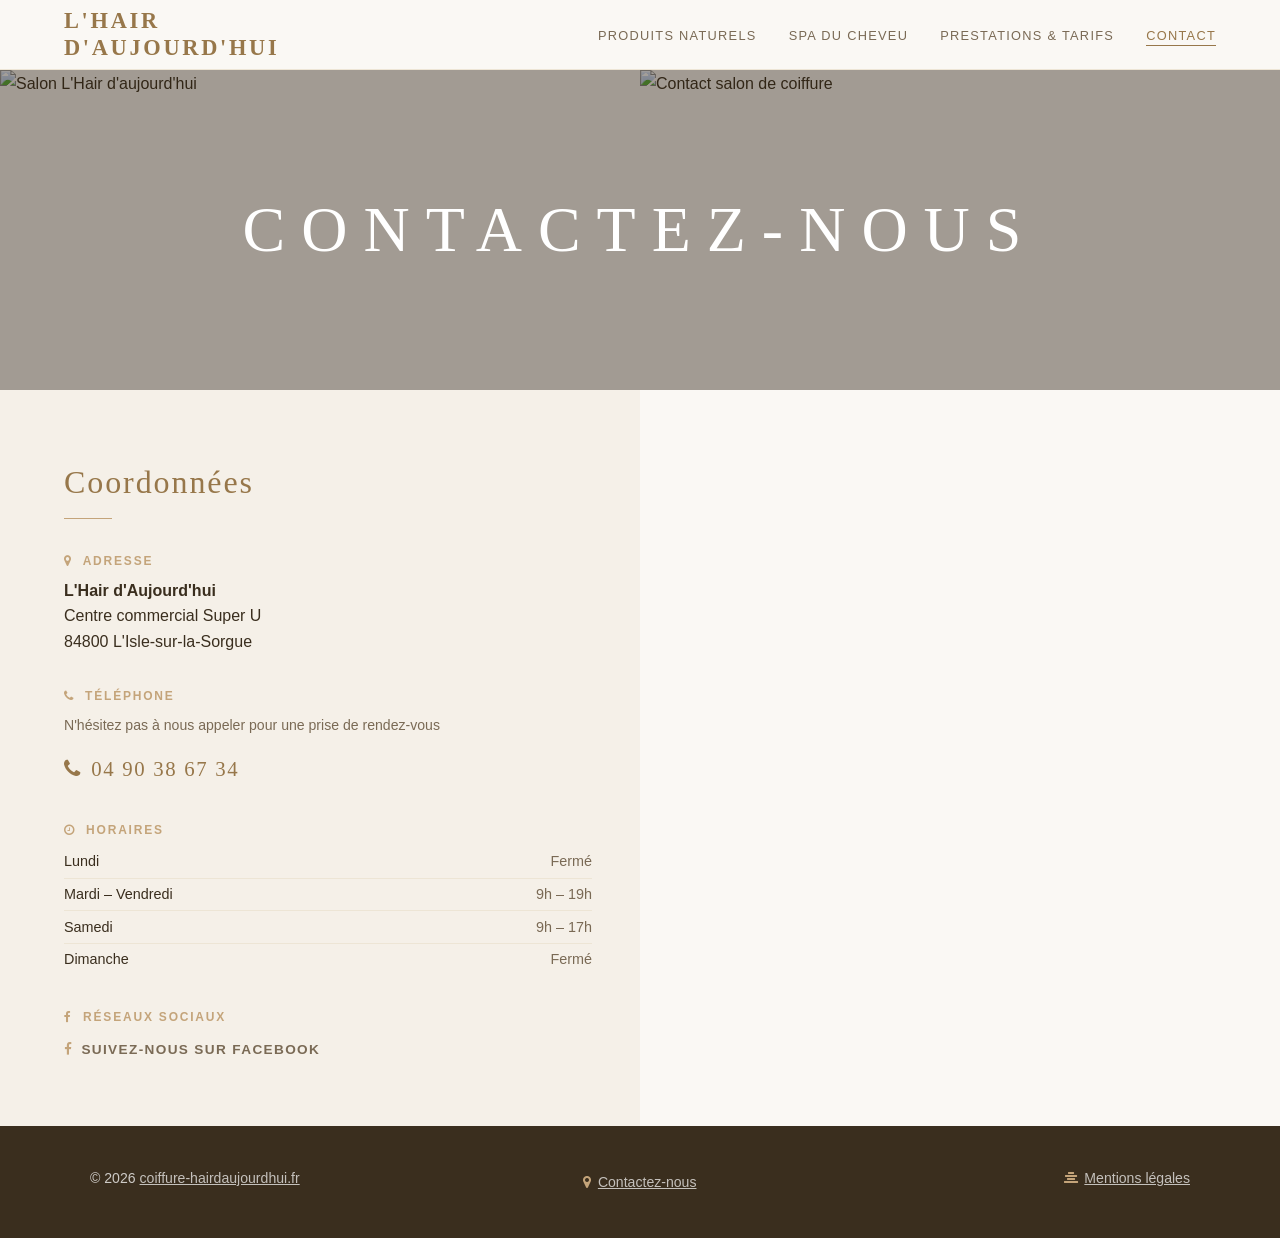
==== contact.html @ 56bfa8cb "Add files via upload" ====
<!doctype html>
<html lang="fr">
<head>
  <meta charset="utf-8">
  <meta name="viewport" content="width=device-width, initial-scale=1.0">
  <title>Contact — L'Hair d'aujourd'hui, Salon de coiffure à L'Isle-sur-la-Sorgue</title>
  <meta name="description" content="Contactez le salon de coiffure L'Hair d'Aujourd'hui à L'Isle-sur-la-Sorgue. Prenez rendez-vous par téléphone au 04 90 38 67 34. Centre commercial Super U, 84800 L'Isle-sur-la-Sorgue.">
  <link rel="icon" type="image/png" href="favicon.png"/>
  <link rel="preconnect" href="https://fonts.googleapis.com">
  <link rel="preconnect" href="https://fonts.gstatic.com" crossorigin>
  <link href="https://fonts.googleapis.com/css2?family=MonteCarlo&display=swap" rel="stylesheet">
  <link rel="stylesheet" href="https://cdnjs.cloudflare.com/ajax/libs/font-awesome/4.7.0/css/font-awesome.min.css">
  <link rel="stylesheet" href="style.css">

  <style>
    *, *::before, *::after { box-sizing: border-box; margin: 0; padding: 0; }

    :root {
      --marron:       #97774a;
      --marron-dark:  #7a5f38;
      --marron-light: #c4a47a;
      --beige:        #f5f0e8;
      --beige-dark:   #ede5d5;
      --cream:        #faf8f4;
      --text:         #3a2e1e;
      --text-light:   #7a6a55;
      --white:        #ffffff;
      --font-head:    'Cormorant Garamond', Georgia, serif;
      --font-body:    'Raleway', sans-serif;
      --nav-h:        70px;
    }

    html { scroll-behavior: smooth; }

    body {
      font-family: var(--font-body);
      font-size: 16px;
      line-height: 1.75;
      color: var(--text);
      background: var(--cream);
    }

    img { display: block; max-width: 100%; height: auto; }
    a   { color: inherit; text-decoration: none; }

    /* ─── HEADER ─────────────────────────────── */
    header {
      position: fixed;
      top: 0; left: 0; right: 0;
      z-index: 100;
      height: var(--nav-h);
      background: rgba(250,248,244,0.97);
      backdrop-filter: blur(6px);
      border-bottom: 1px solid var(--beige-dark);
      display: flex;
      align-items: center;
    }

    .header-inner {
      width: 100%;
      max-width: 1200px;
      margin: 0 auto;
      padding: 0 1.5rem;
      display: flex;
      align-items: center;
      justify-content: space-between;
    }

    .logo {
      font-family: var(--font-head);
      font-size: 1.4rem;
      font-weight: 600;
      letter-spacing: .12em;
      color: var(--marron);
      text-transform: uppercase;
      line-height: 1.2;
    }

    nav ul { list-style: none; display: flex; gap: 2rem; }

    nav a {
      font-size: .8rem;
      font-weight: 500;
      letter-spacing: .1em;
      text-transform: uppercase;
      color: var(--text-light);
      transition: color .2s;
      position: relative;
      padding-bottom: 3px;
    }
    nav a::after {
      content: '';
      position: absolute;
      bottom: 0; left: 0;
      width: 0; height: 1px;
      background: var(--marron);
      transition: width .2s;
    }
    nav a:hover, nav a.active           { color: var(--marron); }
    nav a:hover::after, nav a.active::after { width: 100%; }

    .burger {
      display: none;
      flex-direction: column;
      gap: 5px;
      cursor: pointer;
      padding: 4px;
      background: none;
      border: none;
    }
    .burger span {
      display: block;
      width: 24px; height: 2px;
      background: var(--marron);
      border-radius: 2px;
      transition: transform .3s, opacity .3s;
    }
    .burger.open span:nth-child(1) { transform: translateY(7px) rotate(45deg); }
    .burger.open span:nth-child(2) { opacity: 0; }
    .burger.open span:nth-child(3) { transform: translateY(-7px) rotate(-45deg); }

    .nav-drawer {
      display: none;
      position: fixed;
      top: var(--nav-h); left: 0; right: 0;
      background: var(--cream);
      border-bottom: 1px solid var(--beige-dark);
      z-index: 99;
      padding: 1.5rem;
    }
    .nav-drawer.open { display: block; }
    .nav-drawer ul { flex-direction: column; gap: 0; list-style: none; }
    .nav-drawer li { border-bottom: 1px solid var(--beige-dark); }
    .nav-drawer a { display: block; padding: .9rem 0; font-size: .9rem; color: var(--text); }

    /* ─── PAGE HERO ──────────────────────────── */
    .page-hero { margin-top: var(--nav-h); position: relative; }

    .hero-images { display: grid; grid-template-columns: 1fr 1fr; }

    .hero-images img {
      width: 100%;
      height: 320px;
      object-fit: cover;
    }

    .hero-title {
      position: absolute;
      inset: 0;
      display: flex;
      align-items: center;
      justify-content: center;
      background: rgba(40,28,12,.42);
    }

    .hero-title h1 {
      font-family: var(--font-head);
      font-size: clamp(1.8rem, 5vw, 4rem);
      font-weight: 300;
      letter-spacing: .25em;
      color: var(--white);
      text-align: center;
      text-transform: uppercase;
    }

    /* ─── SECTION CONTACT ────────────────────── */
    .contact-section {
      display: grid;
      grid-template-columns: 1fr 1fr;
      min-height: 60vh;
    }

    /* Colonne infos */
    .contact-infos {
      background: var(--beige);
      padding: 4rem 3rem 4rem 4rem;
      display: flex;
      flex-direction: column;
      justify-content: center;
      gap: 2rem;
    }

    .contact-infos h2 {
      font-family: var(--font-head);
      font-size: 2rem;
      font-weight: 400;
      color: var(--marron);
      letter-spacing: .06em;
      margin-bottom: .5rem;
    }

    .contact-block {
      display: flex;
      flex-direction: column;
      gap: .35rem;
    }

    .contact-block .label {
      font-size: .75rem;
      font-weight: 600;
      letter-spacing: .15em;
      text-transform: uppercase;
      color: var(--marron-light);
    }

    .contact-block .value {
      font-size: 1rem;
      color: var(--text);
      line-height: 1.6;
    }

    .contact-block .value strong {
      font-weight: 600;
    }

    .contact-divider {
      width: 48px;
      height: 1px;
      background: var(--marron-light);
    }

    /* lien téléphone & facebook */
    .cta-tel {
      display: inline-flex;
      align-items: center;
      gap: .6rem;
      font-family: var(--font-head);
      font-size: 1.3rem;
      font-weight: 400;
      color: var(--marron);
      letter-spacing: .08em;
      transition: color .2s;
    }
    .cta-tel:hover { color: var(--marron-dark); }

    .cta-fb {
      display: inline-flex;
      align-items: center;
      gap: .5rem;
      font-size: .85rem;
      font-weight: 600;
      letter-spacing: .1em;
      text-transform: uppercase;
      color: var(--text-light);
      transition: color .2s;
      margin-top: .25rem;
    }
    .cta-fb i { color: var(--marron-light); }
    .cta-fb:hover { color: var(--marron); }

    .horaires-list {
      list-style: none;
      font-size: .9rem;
      color: var(--text-light);
    }
    .horaires-list li {
      display: flex;
      justify-content: space-between;
      gap: 1rem;
      padding: .2rem 0;
      border-bottom: 1px solid var(--beige-dark);
    }
    .horaires-list li:last-child { border-bottom: none; }
    .horaires-list .jour { font-weight: 500; color: var(--text); }

    /* Colonne carte */
    .contact-map {
      position: relative;
      min-height: 400px;
    }

    .contact-map iframe {
      position: absolute;
      inset: 0;
      width: 100%;
      height: 100%;
      border: none;
      filter: grayscale(100%);
      display: block;
    }

    /* ─── FOOTER ─────────────────────────────── */
    footer {
      background: var(--text);
      color: rgba(255,255,255,.75);
      padding: 2.5rem 1.5rem;
    }

    .footer-grid {
      max-width: 1100px;
      margin: 0 auto;
      display: grid;
      grid-template-columns: 1fr 1fr 1fr;
      gap: 2rem;
      align-items: center;
    }

    footer ul { list-style: none; }
    footer li { margin-bottom: .5rem; font-size: .88rem; }
    footer a { color: rgba(255,255,255,.7); transition: color .2s; }
    footer a:hover { color: var(--marron-light); }
    footer i { margin-right: .4rem; color: var(--marron-light); }

    .footer-center { text-align: center; font-size: .88rem; }
    .footer-right  { text-align: right; }

    /* ─── RESPONSIVE ─────────────────────────── */
    @media (max-width: 900px) {
      .contact-section { grid-template-columns: 1fr; }
      .contact-map { min-height: 350px; position: relative; }
      .contact-map iframe { position: absolute; }
      .contact-infos { padding: 3rem 2rem; }
      .footer-grid { grid-template-columns: 1fr; text-align: center; }
      .footer-right { text-align: center; }
    }

    @media (max-width: 680px) {
      nav { display: none; }
      .burger { display: flex; }
      .logo { font-size: 1.1rem; }
      .hero-images { grid-template-columns: 1fr; }
      .hero-images img { height: 180px; }
      .hero-title h1 { font-size: 1.8rem; letter-spacing: .12em; }
      .contact-infos { padding: 2.5rem 1.5rem; }
    }
  </style>
</head>

<body>

  <!-- HEADER -->
  <header>
    <div class="header-inner">
       <a href="https://coiffure-hairdaujourdhui.fr" class="logo">L'Hair<br>d'Aujourd'hui</a>
		  <!--<i class="fa fa-phone"></i><font size="5" color="brown"><strong>04 90 38 67 34</strong></font>-->

      <nav id="mainNav">
        <ul>
          <!--<li><a href="index.html">Le salon</a></li>-->
          <li><a href="produits-naturels.html">Produits naturels</a></li>
          <li><a href="spa-cheveu.html">Spa du cheveu</a></li>
          <li><a href="tarifs.html">Prestations &amp; tarifs</a></li>
          <li><a href="contact.html" class="active">Contact</a></li>
        </ul>
      </nav>
      <button class="burger" id="burger" aria-label="Menu" aria-expanded="false">
        <span></span><span></span><span></span>
      </button>
    </div>
  </header>

  <!-- MOBILE DRAWER -->
  <div class="nav-drawer" id="drawer">
    <ul>
      <li><a href="index.html">Le salon</a></li>
      <li><a href="produits-naturels.html">Produits naturels</a></li>
      <li><a href="spa-cheveu.html">Spa du cheveu</a></li>
      <li><a href="tarifs.html">Prestations &amp; tarifs</a></li>
      <li><a href="contact.html">Contact</a></li>
    </ul>
  </div>

  <!-- PAGE HERO -->
  <div class="page-hero">
    <div class="hero-images">
      <img src="https://res.cloudinary.com/ddpeetkek/image/upload/v1779801971/contact-coiffeur-isle-sorgue-1.jpg" alt="Salon L'Hair d'aujourd'hui">
      <img src="https://res.cloudinary.com/ddpeetkek/image/upload/v1779801972/contact-coiffeur-isle-sorgue-2.jpg" alt="Contact salon de coiffure">
    </div>
    <div class="hero-title">
      <h1>Contactez-nous</h1>
    </div>
  </div>

  <!-- SECTION CONTACT -->
  <section class="contact-section">

    <!-- INFOS -->
    <div class="contact-infos">
      <div>
        <h2>Coordonnées</h2>
        <div class="contact-divider"></div>
      </div>

      <div class="contact-block">
        <span class="label"><i class="fa fa-map-marker"></i> &nbsp;Adresse</span>
        <span class="value">
          <strong>L'Hair d'Aujourd'hui</strong><br>
          Centre commercial Super U<br>
          84800 L'Isle-sur-la-Sorgue
        </span>
      </div>

      <div class="contact-block">
        <span class="label"><i class="fa fa-phone"></i> &nbsp;Téléphone</span>
        <p style="font-size:.88rem;color:var(--text-light);margin-bottom:.5rem;">N'hésitez pas à nous appeler pour une prise de rendez-vous</p>
        <a href="tel:+33490386734" class="cta-tel">
          <i class="fa fa-phone"></i> 04 90 38 67 34
        </a>
      </div>

      <div class="contact-block">
        <span class="label"><i class="fa fa-clock-o"></i> &nbsp;Horaires</span>
        <ul class="horaires-list">
          <li><span class="jour">Lundi</span><span>Fermé</span></li>
          <li><span class="jour">Mardi – Vendredi</span><span>9h – 19h</span></li>
          <li><span class="jour">Samedi</span><span>9h – 17h</span></li>
          <li><span class="jour">Dimanche</span><span>Fermé</span></li>
        </ul>
      </div>

      <div class="contact-block">
        <span class="label"><i class="fa fa-facebook"></i> &nbsp;Réseaux sociaux</span>
        <a href="https://www.facebook.com/lhairdaujourdhui/" target="_blank" rel="noopener" class="cta-fb">
          <i class="fa fa-facebook"></i> Suivez-nous sur Facebook
        </a>
      </div>
    </div>

    <!-- CARTE -->
    <div class="contact-map">
      <iframe
        src="https://www.google.com/maps/embed?pb=!1m18!1m12!1m3!1d2399.8044490026195!2d5.062547523631445!3d43.92389266453274!2m3!1f0!2f0!3f0!3m2!1i1024!2i768!4f13.1!3m3!1m2!1s0x12ca0a0ea7ce6973%3A0x28b5910832c9892b!2sSuper+U+et+drive!5e0!3m2!1sfr!2sfr!4v1491298060192"
        allowfullscreen
        loading="lazy"
        referrerpolicy="no-referrer-when-downgrade"
        title="Localisation du salon L'Hair d'Aujourd'hui">
      </iframe>
    </div>

  </section>

  <!-- FOOTER -->
   <footer>
    <div class="footer-grid">
      <ul>
        
        <li>&copy; 2026 <a href="https://coiffure-hairdaujourdhui.fr"><u>coiffure-hairdaujourdhui.fr</u></a></li>
      </ul>
      <div class="footer-center">
        
        <p><i class="fa fa-map-marker"></i><a href="contact.html"><u>Contactez-nous</u></a></p>
      </div>
      <div class="footer-right">
        <ul>
          <li><i class="fa fa-align-center"></i><a href="mentions.html"><u>Mentions légales</u></a></li>
          
        </ul>
		
      </div>
    </div>
  </footer>

  <script>
    const burger = document.getElementById('burger');
    const drawer = document.getElementById('drawer');
    burger.addEventListener('click', () => {
      const open = drawer.classList.toggle('open');
      burger.classList.toggle('open', open);
      burger.setAttribute('aria-expanded', open);
    });
    drawer.querySelectorAll('a').forEach(a => a.addEventListener('click', () => {
      drawer.classList.remove('open');
      burger.classList.remove('open');
      burger.setAttribute('aria-expanded', false);
    }));
  </script>

</body>
</html>
---- style.css ----
*, *::before, *::after { box-sizing: border-box; margin: 0; padding: 0; }

    :root {
      --marron:       #97774a;
      --marron-dark:  #7a5f38;
      --marron-light: #c4a47a;
      --beige:        #f5f0e8;
      --beige-dark:   #ede5d5;
      --cream:        #faf8f4;
      --text:         #3a2e1e;
      --text-light:   #7a6a55;
      --white:        #ffffff;
      --font-head:    'Cormorant Garamond', Georgia, serif;
      --font-body:    'Raleway', sans-serif;
      --nav-h:        70px;
    }

    html { scroll-behavior: smooth; }

    body {
      font-family: var(--font-body);
      font-size: 16px;
      line-height: 1.75;
      color: var(--text);
      background: var(--cream);
    }

    img { display: block; max-width: 100%; height: auto; }
    a   { color: inherit; text-decoration: none; }

    /* ─── HEADER ─────────────────────────────── */
    header {
      position: fixed;
      top: 0; left: 0; right: 0;
      z-index: 100;
      height: var(--nav-h);
      background: rgba(250,248,244,0.97);
      backdrop-filter: blur(6px);
      border-bottom: 1px solid var(--beige-dark);
      display: flex;
      align-items: center;
    }

    .header-inner {
      width: 100%;
      max-width: 1200px;
      margin: 0 auto;
      padding: 0 1.5rem;
      display: flex;
      align-items: center;
      justify-content: space-between;
    }
h3 {
	font-family: 'MonteCarlo', cursive;
	color: #000;
	font-size: 3em;
	font-weight: 100;
}
    .logo {
      font-family: var(--font-head);
      font-size: 1.4rem;
      font-weight: 600;
      letter-spacing: .12em;
      color: var(--marron);
      text-transform: uppercase;
      line-height: 1.2;
    }

    nav ul {
      list-style: none;
      display: flex;
      gap: 2rem;
    }

    nav a {
      font-size: .8rem;
      font-weight: 500;
      letter-spacing: .1em;
      text-transform: uppercase;
      color: var(--text-light);
      transition: color .2s;
      position: relative;
      padding-bottom: 3px;
    }

    nav a::after {
      content: '';
      position: absolute;
      bottom: 0; left: 0;
      width: 0; height: 1px;
      background: var(--marron);
      transition: width .2s;
    }

    nav a:hover { color: var(--marron); }
    nav a:hover::after { width: 100%; }

    /* hamburger */
    .burger {
      display: none;
      flex-direction: column;
      gap: 5px;
      cursor: pointer;
      padding: 4px;
      background: none;
      border: none;
    }
    .burger span {
      display: block;
      width: 24px; height: 2px;
      background: var(--marron);
      border-radius: 2px;
      transition: transform .3s, opacity .3s;
    }
    .burger.open span:nth-child(1) { transform: translateY(7px) rotate(45deg); }
    .burger.open span:nth-child(2) { opacity: 0; }
    .burger.open span:nth-child(3) { transform: translateY(-7px) rotate(-45deg); }

    /* mobile nav drawer */
    .nav-drawer {
      display: none;
      position: fixed;
      top: var(--nav-h); left: 0; right: 0;
      background: var(--cream);
      border-bottom: 1px solid var(--beige-dark);
      z-index: 99;
      padding: 1.5rem;
    }
    .nav-drawer.open { display: block; }
    .nav-drawer ul { flex-direction: column; gap: 0; }
    .nav-drawer li { border-bottom: 1px solid var(--beige-dark); }
    .nav-drawer a {
      display: block;
      padding: .9rem 0;
      font-size: .9rem;
      color: var(--text);
    }

    /* ─── CAROUSEL ───────────────────────────── */
    .carousel-section {
  margin-top: var(--nav-h);
  position: relative;
  height: calc(100vh - var(--nav-h));
  min-height: 420px;
  overflow: hidden;
}

/* Tablette */
@media (max-width: 900px) {
  .carousel-section {
    height: 60vw;
    min-height: 320px;
  }
}

/* Mobile */
@media (max-width: 680px) {
  .carousel-section {
    height: 70vw;
    min-height: 260px;
  }
  .slide-content h1 {
    font-size: 2rem;
  }
  .slide-content h2 {
    font-size: .65rem;
    letter-spacing: .2em;
  }
}

/* Très petit écran */
@media (max-width: 380px) {
  .carousel-section {
    height: 80vw;
    min-height: 220px;
  }
  }

    .slide {
      position: absolute;
      inset: 0;
      display: flex;
      flex-direction: column;
      align-items: center;
      justify-content: center;
      opacity: 0;
      transition: opacity 1s ease;
      background-size: cover;
      background-position: center;
    }
    .slide.active { opacity: 1; }

    .slide::before {
      content: '';
      position: absolute;
      inset: 0;
      background: rgba(40,28,12,.38);
    }

    .slide-content {
      position: relative;
      text-align: center;
      color: var(--white);
      padding: 2rem;
    }

    .slide-content h1 {
      font-family: var(--font-head);
      font-size: clamp(2.8rem, 8vw, 6rem);
      font-weight: 300;
      letter-spacing: .15em;
      line-height: 1.1;
      margin-bottom: .6rem;
    }

    .slide-content h2 {
      font-family: var(--font-body);
      font-size: clamp(.75rem, 2vw, 1rem);
      font-weight: 400;
      letter-spacing: .35em;
      text-transform: uppercase;
      opacity: .88;
    }

     .slide.pict-1 { background-image: url('https://res.cloudinary.com/ddpeetkek/image/upload/v1779802260/salon-coiffure-hairdaujourdhui-isle-sur-sorgue.jpg'); }
    .slide.pict-2 { background-image: url('https://res.cloudinary.com/ddpeetkek/image/upload/v1779802675/coiffeur-hairdaujourdhui-isle-sur-la-sorgue.jpg'); }
    .slide.pict-3 { background-image: url('https://res.cloudinary.com/ddpeetkek/image/upload/v1779802849/coiffeur-hairdaujourdhui-isle-sorgue-home3.jpg'); }
    .slide.pict-4 { background-image: url('https://res.cloudinary.com/ddpeetkek/image/upload/v1779802932/coiffeur-hairdaujourdhui-isle-sorgue-home1.jpg'); }

    .carousel-dots {
      position: absolute;
      bottom: 1.5rem;
      left: 50%;
      transform: translateX(-50%);
      display: flex;
      gap: 8px;
      z-index: 2;
    }
    .dot {
      width: 8px; height: 8px;
      border-radius: 50%;
      background: rgba(255,255,255,.45);
      cursor: pointer;
      border: none;
      transition: background .3s, transform .3s;
    }
    .dot.active {
      background: var(--white);
      transform: scale(1.3);
    }

    .arrow-down {
      position: absolute;
      bottom: 2rem;
      right: 2rem;
      z-index: 2;
      color: rgba(255,255,255,.7);
      font-size: 1.6rem;
      animation: bounce 1.8s infinite;
    }
    @keyframes bounce {
      0%, 100% { transform: translateY(0); }
      50%       { transform: translateY(8px); }
    }

    /* ─── PRESENTATION ───────────────────────── */
    .bg-beige { background: var(--beige); }

    .section-pres {
      padding: 5rem 1.5rem;
      max-width: 1100px;
      margin: 0 auto;
    }

    .pres-grid {
      display: grid;
      grid-template-columns: 1fr 1fr;
      gap: 4rem;
    }

    .pres-col h3 {
      <!--font-family: var(--font-head);-->
	  font-family: 'MonteCarlo', cursive;
      font-size: 2.5rem;
      font-weight: 400;
      color: var(--marron);
      text-align: center;
      margin-bottom: 1.25rem;
      letter-spacing: .03em;
    }

    .pres-col img {
      width: 100%;
      aspect-ratio: 4/3;
      object-fit: cover;
      border: 4px solid var(--white);
      outline: 1px solid var(--marron-light);
      margin-bottom: 1.25rem;
    }

    .pres-col p {
      color: var(--text-light);
      font-size: .93rem;
      text-align: justify;
      margin-bottom: .75rem;
    }

    .divider {
      width: 100%;
      height: 1px;
      background: var(--marron-light);
      border: none;
      margin: 1.5rem 0;
    }

    .bandeau {
      display: block;
      text-align: center;
      font-size: 1.5rem;
      color: var(--marron-light);
    }

    /* ─── IMAGE GRID ─────────────────────────── */
    .photo-grid {
      display: grid;
      grid-template-columns: repeat(4, 1fr);
    }

    .photo-grid img {
      width: 100%;
      aspect-ratio: 1;
      object-fit: cover;
      display: block;
      transition: transform .4s;
    }
    .photo-grid div:hover img { transform: scale(1.04); }
    .photo-grid div { overflow: hidden; }

    /* ─── BANNER ─────────────────────────────── */
    .bg-marron {
      background: var(--marron-dark);
      color: var(--white);
      text-align: center;
      padding: 3.5rem 1.5rem;
    }

    .bg-marron h3 {
      <!--font-family: var(--font-head);-->
	  font-family: 'MonteCarlo', cursive;
      font-size: clamp(1.5rem, 3vw, 2.3rem);
      font-weight: 300;
      letter-spacing: .06em;
      line-height: 1.65;
      max-width: 700px;
      margin: 0 auto;
    }

    /* ─── FOOTER ─────────────────────────────── */
    footer {
      background: var(--text);
      color: rgba(255,255,255,.75);
      padding: 2.5rem 1.5rem;
    }

    .footer-grid {
      max-width: 1100px;
      margin: 0 auto;
      display: grid;
      grid-template-columns: 1fr 1fr 1fr;
      gap: 2rem;
      align-items: center;
    }

    footer ul { list-style: none; }
    footer li { margin-bottom: .5rem; font-size: .88rem; }
    footer a { color: rgba(255,255,255,.7); transition: color .2s; }
    footer a:hover { color: var(--marron-light); }
    footer i { margin-right: .4rem; color: var(--marron-light); }

    .footer-center { text-align: center; font-size: .88rem; }
    .footer-right  { text-align: right; }

    /* ─── RESPONSIVE ─────────────────────────── */
    @media (max-width: 900px) {
      .pres-grid { grid-template-columns: 1fr; gap: 3rem; }
      .photo-grid { grid-template-columns: repeat(2, 1fr); }
      .footer-grid { grid-template-columns: 1fr; text-align: center; }
      .footer-right { text-align: center; }
    }

    @media (max-width: 680px) {
      nav { display: none; }
      .burger { display: flex; }
      .logo { font-size: 1.1rem; }
      .slide-content h1 { font-size: 2.4rem; }
      .photo-grid { grid-template-columns: 1fr 1fr; }
    }

    @media (max-width: 420px) {
      .photo-grid { grid-template-columns: 1fr; }
    }
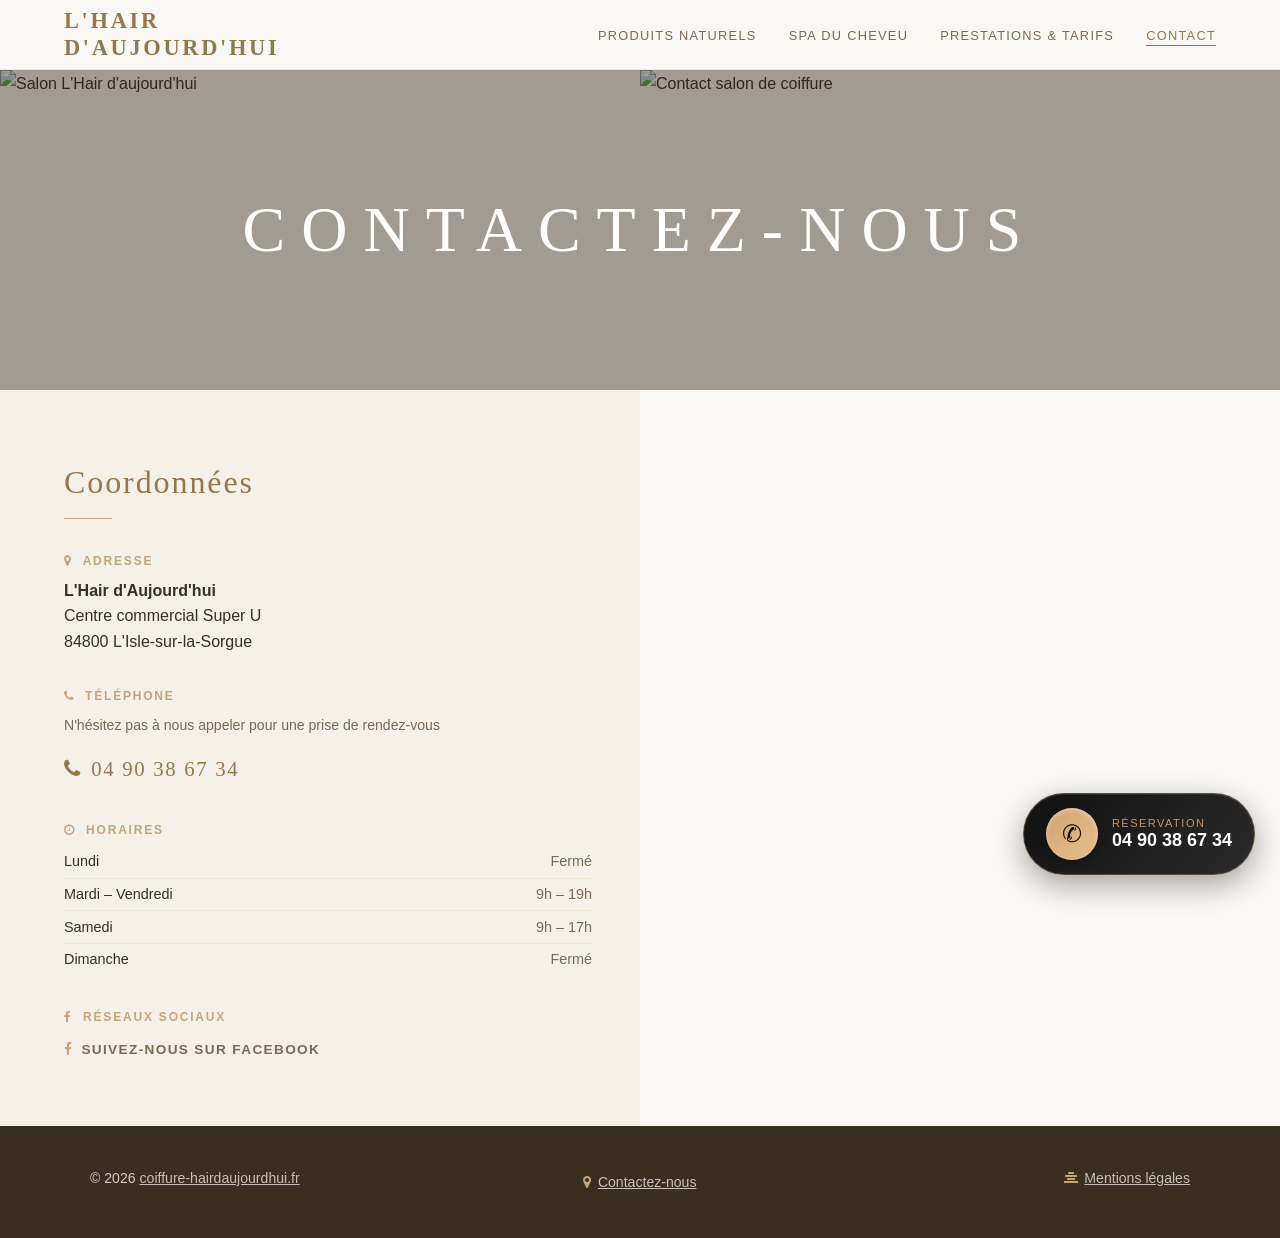
==== commit 88e77eff: "Add files via upload" ====
--- a/contact.html
+++ b/contact.html
@@ -464,6 +464,147 @@
       burger.setAttribute('aria-expanded', false);
     }));
   </script>
-
+<!-- Bouton téléphone Premium Luxe -->
+<a href="tel:+33490386734" class="luxury-call-btn">
+    <span class="phone-icon">✆</span>
+    <span class="btn-text">
+        <small>Réservation</small>
+        <strong>04 90 38 67 34</strong>
+    </span>
+</a>
+
+<style>
+/* BOUTON LUXE */
+.luxury-call-btn{
+    position:fixed;
+    bottom:25px;
+    right:25px;
+    display:flex;
+    align-items:center;
+    gap:14px;
+    padding:14px 22px;
+    background:linear-gradient(135deg,#111,#2b2b2b);
+    color:#fff;
+    text-decoration:none;
+    border-radius:60px;
+    box-shadow:
+        0 10px 30px rgba(0,0,0,0.35),
+        inset 0 1px 1px rgba(255,255,255,0.08);
+    z-index:99999;
+    overflow:hidden;
+    transition:all .35s ease;
+    border:1px solid rgba(212,163,115,0.35);
+    backdrop-filter:blur(8px);
+    font-family:'Poppins',sans-serif;
+}
+
+/* Effet lumineux premium */
+.luxury-call-btn::before{
+    content:'';
+    position:absolute;
+    top:0;
+    left:-120%;
+    width:80%;
+    height:100%;
+    background:linear-gradient(
+        120deg,
+        transparent,
+        rgba(255,255,255,0.18),
+        transparent
+    );
+    transition:all .7s ease;
+}
+
+.luxury-call-btn:hover::before{
+    left:140%;
+}
+
+/* Hover */
+.luxury-call-btn:hover{
+    transform:translateY(-3px) scale(1.02);
+    box-shadow:
+        0 15px 40px rgba(0,0,0,0.45),
+        0 0 20px rgba(212,163,115,0.25);
+    border-color:#d4a373;
+}
+
+/* Icône */
+.phone-icon{
+    width:52px;
+    height:52px;
+    min-width:52px;
+    border-radius:50%;
+    background:linear-gradient(135deg,#d4a373,#e6c08b);
+    display:flex;
+    align-items:center;
+    justify-content:center;
+    font-size:24px;
+    color:#111;
+    box-shadow:
+        inset 0 2px 4px rgba(255,255,255,0.4),
+        0 4px 10px rgba(0,0,0,0.25);
+    animation:pulse 2.8s infinite;
+}
+
+/* Texte */
+.btn-text{
+    display:flex;
+    flex-direction:column;
+    line-height:1.2;
+}
+
+.btn-text small{
+    font-size:11px;
+    letter-spacing:1.5px;
+    text-transform:uppercase;
+    color:#d4a373;
+    opacity:.9;
+}
+
+.btn-text strong{
+    font-size:18px;
+    font-weight:600;
+    color:#fff;
+}
+
+/* Animation subtile */
+@keyframes pulse{
+    0%{
+        box-shadow:
+            0 0 0 0 rgba(212,163,115,0.45);
+    }
+    70%{
+        box-shadow:
+            0 0 0 14px rgba(212,163,115,0);
+    }
+    100%{
+        box-shadow:
+            0 0 0 0 rgba(212,163,115,0);
+    }
+}
+
+/* MOBILE */
+@media(max-width:768px){
+
+    .luxury-call-btn{
+        left:15px;
+        right:15px;
+        bottom:15px;
+        justify-content:center;
+        padding:14px 18px;
+        border-radius:18px;
+    }
+
+    .phone-icon{
+        width:48px;
+        height:48px;
+        font-size:22px;
+    }
+
+    .btn-text strong{
+        font-size:17px;
+    }
+}
+</style>
 </body>
 </html>
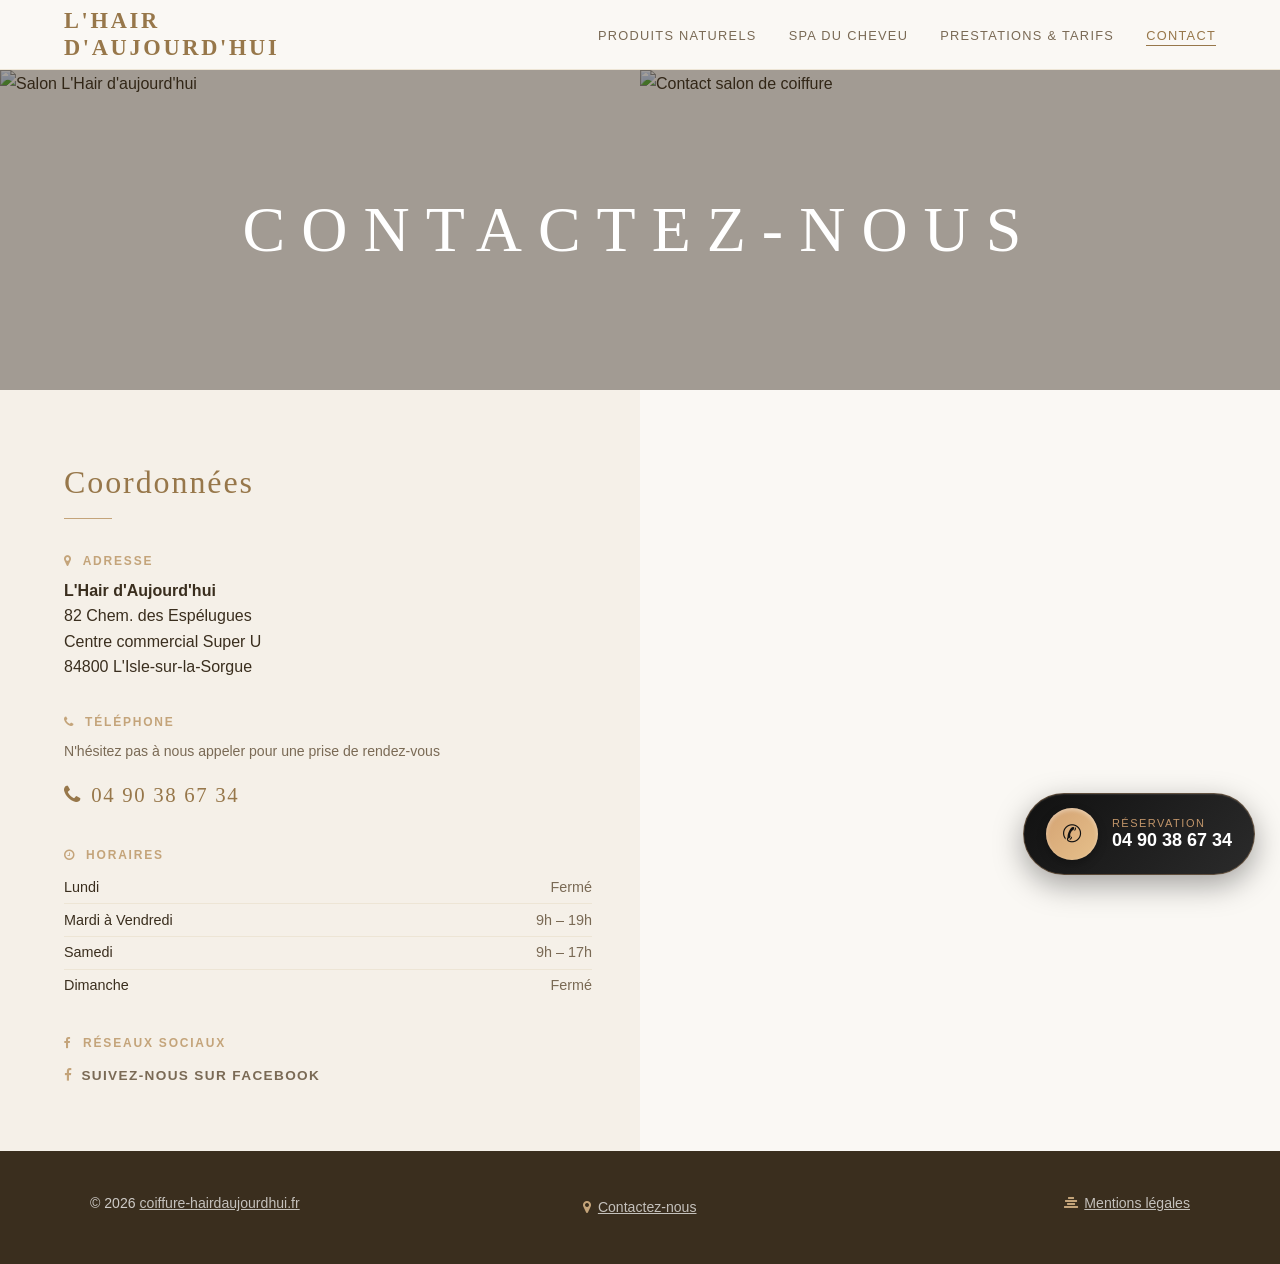
==== commit 90b29cf7: "Add files via upload" ====
--- a/contact.html
+++ b/contact.html
@@ -385,6 +385,7 @@
         <span class="label"><i class="fa fa-map-marker"></i> &nbsp;Adresse</span>
         <span class="value">
           <strong>L'Hair d'Aujourd'hui</strong><br>
+		  82 Chem. des Espélugues<br>
           Centre commercial Super U<br>
           84800 L'Isle-sur-la-Sorgue
         </span>
@@ -402,7 +403,7 @@
         <span class="label"><i class="fa fa-clock-o"></i> &nbsp;Horaires</span>
         <ul class="horaires-list">
           <li><span class="jour">Lundi</span><span>Fermé</span></li>
-          <li><span class="jour">Mardi – Vendredi</span><span>9h – 19h</span></li>
+          <li><span class="jour">Mardi à Vendredi</span><span>9h – 19h</span></li>
           <li><span class="jour">Samedi</span><span>9h – 17h</span></li>
           <li><span class="jour">Dimanche</span><span>Fermé</span></li>
         </ul>
